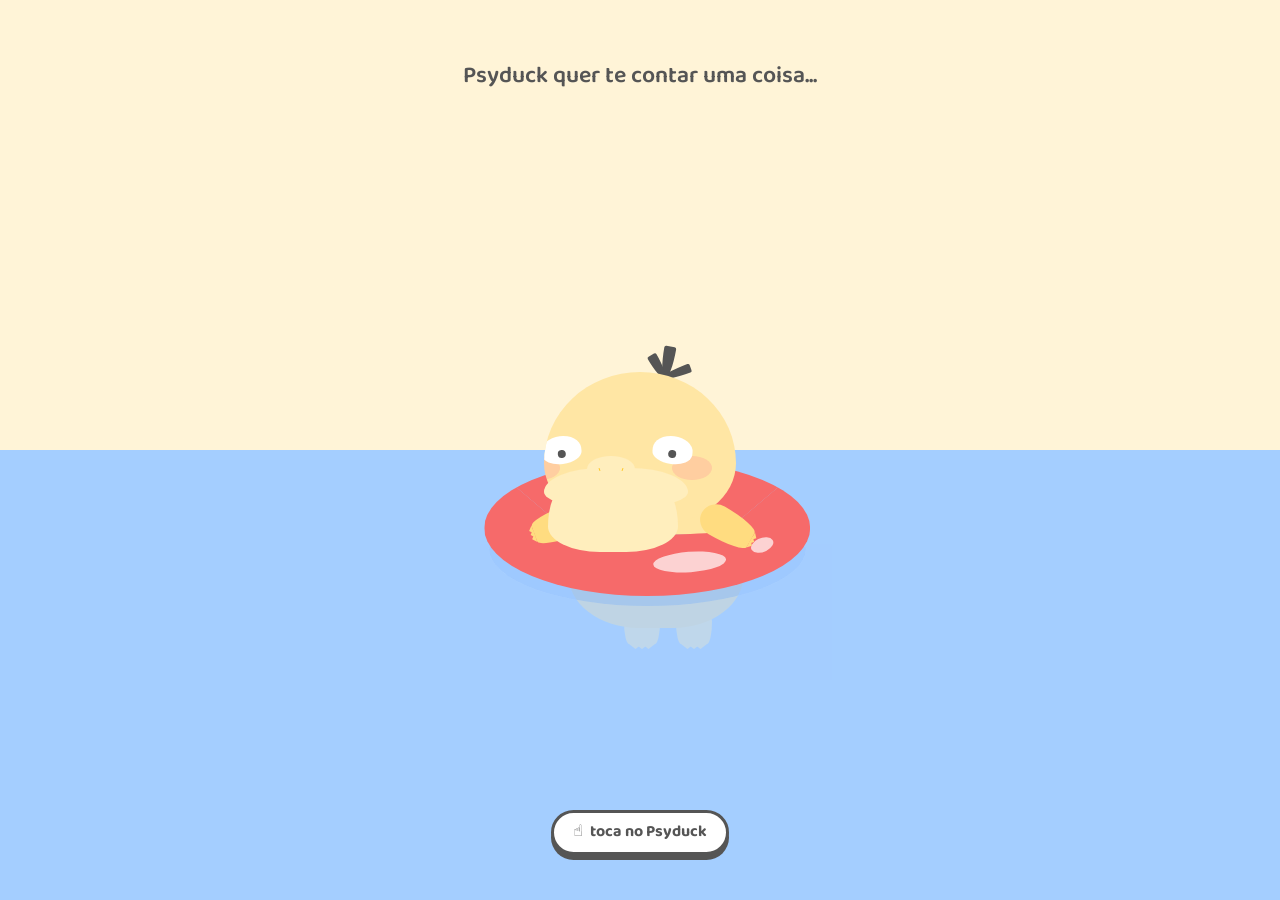
==== toqueaqui/index.html @ a7471b2d "Publica surpresa do Psyduck em toqueaqui" ====
<!doctype html>
<html lang="pt-BR">
<head>
  <meta charset="UTF-8">
  <meta name="viewport" content="width=device-width, initial-scale=1, viewport-fit=cover">
  <meta name="theme-color" content="#fff2b8">
  <title>Uma mensagem do Psyduck</title>
  <link rel="stylesheet" href="style.css">
</head>
<body>
  <main class="scene">
    <p class="intro" id="intro">Psyduck quer te contar uma coisa...</p>
    <div class="container psy" id="psyduck" role="button" tabindex="0" aria-label="Toque no Psyduck para descobrir a mensagem">
      <div class="psy-head">
        <div class="psy-face">
          <div class="psy-eye-wrap"><div class="psy-eye psy-eye-left"></div></div>
          <div class="psy-eye-wrap"><div class="psy-eye psy-eye-right"></div></div>
          <div class="psy-blush psy-blush-left"></div><div class="psy-blush psy-blush-right"></div>
        </div>
        <div class="psy-beak"><div class="psy-beak-nose"></div></div><div class="psy-hair"></div>
      </div>
      <div class="psy-body">
        <div class="psy-arm psy-arm-left"><div class="psy-arm-claw"></div></div>
        <div class="psy-arm psy-arm-right"><div class="psy-arm-claw"></div></div>
        <div class="psy-tube psy-tube-front"></div><div class="psy-tube psy-tube-back"></div><div class="psy-torso"></div>
        <div class="psy-foot psy-foot-left"><div class="psy-foot-web"></div></div>
        <div class="psy-foot psy-foot-right"><div class="psy-foot-web"></div></div>
        <div class="water-magic"></div><div class="water-ripple water-ripple-highlight"></div><div class="water-ripple water-ripple-shadow"></div>
      </div>
      <div class="psy-thoughts psy-thoughts-1"><span class="psy-thoughts-symbol">?</span></div>
      <div class="psy-thoughts psy-thoughts-2"><span class="psy-thoughts-symbol">?</span></div>
    </div>
    <section class="message" id="message" aria-live="polite" aria-hidden="true">
      <span class="message-small">no meio de toda essa confusão...</span>
      <strong>eu te amo</strong><span class="heart" aria-hidden="true">♥</span>
    </section>
    <button class="tap" id="tapButton" type="button"><span class="tap-icon">☝</span> toca no Psyduck</button>
  </main>
  <script src="app.js"></script>
</body>
</html>
---- toqueaqui/style.css ----
@charset "UTF-8";
@import url("https://fonts.googleapis.com/css2?family=Lato:wght@900&display=swap");
@import url("https://fonts.googleapis.com/css2?family=Baloo+2:wght@600;700;800&display=swap");
:root {
  --black: #555;
  --white: #fff;
  --grey: #dedede;
  --primary-color: #ffe6a4;
  --primary-color-dark: rgb(100%, 86.3499245852%, 50.3137254902%);
  --primary-color-tint: rgb(100%, 95.6905839259%, 84.3137254902%);
  --secondary-color: #ffeebd;
  --secondary-color-dark: rgb(100%, 77.8787878788%, 14.1176470588%);
  --secondary-color-tint: rgb(100%, 98.4848484848%, 94.1176470588%);
  --accent-color: #f66a6a;
  --water-color: #a4ceff;
  --blush-color: #ff8394;
}

* {
  box-sizing: border-box;
}

body {
  display: grid;
  place-items: center;
  min-height: 100vh;
  height: 100%;
  background-color: var(--primary-color-tint);
  background-size: 100% 100%;
  background-repeat: no-repeat;
  background-attachment: fixed;
  background-image: linear-gradient(0deg, var(--water-color) 50%, var(--primary-color-tint) 50%);
  font-family: "Lato", sans-serif;
  font-size: 16px;
  line-height: 1;
  color: var(--black);
}

.psy {
  position: relative;
  animation: floaty 5s ease-in-out infinite;
}
.psy-eye {
  border-top-left-radius: 50%;
  border-top-right-radius: 50%;
  border-bottom-right-radius: 50% 40%;
  border-bottom-left-radius: 50% 40%;
  position: absolute;
  z-index: 2;
  top: 4rem;
  height: 1.75rem;
  width: 2.5rem;
  background-color: var(--white);
  transform-origin: center 70%;
  animation: blinky 7s infinite;
}
.psy-eye::before {
  content: "";
  position: absolute;
  top: 50%;
  left: 40%;
  height: 0.5rem;
  width: 0.5rem;
  border-radius: 100%;
  background-color: var(--black);
  transition: transform 0.5s ease-in-out;
}
.psy-eye-left {
  --rotate: -7deg;
  left: -0.125rem;
  transform: rotate(var(--rotate));
}
.psy-eye-right {
  --rotate: 7deg;
  right: 2.75rem;
  transform: rotate(var(--rotate));
}
.psy-blush {
  position: absolute;
  z-index: 1;
  top: 5.25rem;
  height: 1.5rem;
  width: 2.5rem;
  border-radius: 100%;
  background-color: var(--blush-color);
  opacity: 0.25;
}
.psy-blush-left {
  left: -1.5rem;
}
.psy-blush-right {
  right: 1.5rem;
}
.psy-face {
  border-top-left-radius: 50% 60%;
  border-top-right-radius: 50% 60%;
  border-bottom-right-radius: 40%;
  border-bottom-left-radius: 40%;
  position: relative;
  z-index: 2;
  height: 100%;
  width: 100%;
  background-color: var(--primary-color);
  overflow: hidden;
}
.psy-beak {
  border-top-left-radius: 40% 60%;
  border-top-right-radius: 40% 60%;
  border-bottom-right-radius: 40%;
  border-bottom-left-radius: 40%;
  position: absolute;
  z-index: 8;
  bottom: 1rem;
  left: 0;
  height: 2.5rem;
  width: 9rem;
  background-color: var(--secondary-color);
}
.psy-beak::before, .psy-beak::after {
  content: "";
  position: absolute;
  background-color: inherit;
}
.psy-beak::before {
  border-top-left-radius: 50% 80%;
  border-top-right-radius: 50% 80%;
  border-bottom-right-radius: 0.5rem 0;
  border-bottom-left-radius: 0.5rem 0;
  bottom: calc(100% - 0.25rem);
  left: 30%;
  height: 1rem;
  width: 3rem;
}
.psy-beak::after {
  border-top-left-radius: 1rem 60%;
  border-top-right-radius: 1rem 60%;
  border-bottom-right-radius: 40% 40%;
  border-bottom-left-radius: 40% 40%;
  top: 50%;
  left: 0.25rem;
  width: 90%;
  height: 4rem;
}
.psy-beak-nose {
  position: absolute;
  top: 0;
  left: 30%;
  width: 3rem;
}
.psy-beak-nose::before, .psy-beak-nose::after {
  content: "";
  position: absolute;
  top: 0;
  height: 0.1875rem;
  width: 1px;
  background-color: var(--secondary-color-dark);
}
.psy-beak-nose::before {
  left: 0.75rem;
  transform: rotate(-20deg);
}
.psy-beak-nose::after {
  right: 0.75rem;
  transform: rotate(20deg);
}
.psy-hair {
  border-top-left-radius: 0.125rem;
  border-top-right-radius: 0.125rem;
  border-bottom-right-radius: 50% 100%;
  border-bottom-left-radius: 50% 100%;
  position: absolute;
  z-index: 1;
  bottom: calc(100% - 0.375rem);
  left: 60%;
  height: 2rem;
  width: 0.75rem;
  transform-origin: center bottom;
  transform: rotate(10deg);
  background-color: var(--black);
}
.psy-hair::before, .psy-hair::after {
  content: "";
  position: absolute;
  bottom: 0;
  left: 0;
  transform-origin: center bottom;
  border-radius: inherit;
  background-color: inherit;
}
.psy-hair::before {
  height: 80%;
  width: 80%;
  transform: rotate(-40deg);
}
.psy-hair::after {
  height: 90%;
  width: 75%;
  transform: rotate(60deg);
}
.psy-head {
  position: relative;
  z-index: 10;
  height: 9.5rem;
  width: 12rem;
  transition: transform 0.7s ease-in-out;
}
.psy-arm {
  border-top-left-radius: 50% 30%;
  border-top-right-radius: 50% 30%;
  border-bottom-right-radius: 0.5rem 70%;
  border-bottom-left-radius: 0.5rem 70%;
  position: absolute;
  top: 0.75rem;
  height: 3.5rem;
  width: 2rem;
  transform-origin: center 1rem;
  background-color: var(--primary-color-dark);
  transition: transform 0.4s ease-in-out;
}
.psy-arm-claw {
  left: 50%;
  top: 100%;
  transform: translateX(-50%) scaleX(1.1);
}
.psy-arm-claw, .psy-arm-claw::before, .psy-arm-claw::after {
  width: 0;
  height: 0;
  border-style: solid;
  border-width: 0.25rem 0.25rem 0 0.25rem;
  border-color: var(--primary-color-dark) transparent transparent transparent;
  position: absolute;
}
.psy-arm-claw::before, .psy-arm-claw::after {
  content: "";
  top: -0.25rem;
}
.psy-arm-claw::before {
  left: 100%;
}
.psy-arm-claw::after {
  right: 100%;
}
.psy-arm-left {
  z-index: 5;
  left: -0.75rem;
  transform: rotate(70deg);
}
.psy-arm-right {
  z-index: 11;
  right: 0.75rem;
  transform: rotate(-60deg);
}
.psy-foot {
  border-top-left-radius: 50% 30%;
  border-top-right-radius: 50% 30%;
  border-bottom-right-radius: 0.325rem 70%;
  border-bottom-left-radius: 0.325rem 70%;
  position: absolute;
  z-index: 1;
  top: calc(100% - 1rem);
  height: 2rem;
  width: 2.25rem;
  transform-origin: top center;
  background-color: var(--secondary-color);
  animation: swimKick 4s infinite ease-in-out;
}
.psy-foot-web {
  left: 50%;
  top: 100%;
  transform: translateX(-50%) scaleX(1.3);
}
.psy-foot-web, .psy-foot-web::before, .psy-foot-web::after {
  width: 0;
  height: 0;
  border-style: solid;
  border-width: 0.325rem 0.325rem 0 0.325rem;
  border-color: var(--secondary-color) transparent transparent transparent;
  position: absolute;
}
.psy-foot-web::before, .psy-foot-web::after {
  content: "";
  top: -0.325rem;
}
.psy-foot-web::before {
  left: 100%;
}
.psy-foot-web::after {
  right: 100%;
}
.psy-foot-left {
  left: 3.5rem;
  animation-delay: 1s;
}
.psy-foot-right {
  right: 2rem;
}
.psy-tube {
  position: absolute;
  bottom: 15%;
  left: 45%;
  height: var(--tube-height, 10rem);
  width: var(--tube-width, 185%);
  transform: translateX(-50%) scaleY(0.85);
  border-radius: 100%;
  border: 4.5rem solid var(--accent-color);
}
.psy-tube-front {
  z-index: 4;
  border-top-color: transparent;
}
.psy-tube-front::before, .psy-tube-front::after {
  content: "";
  position: absolute;
  background-color: var(--white);
  opacity: 0.7;
}
.psy-tube-front::before {
  right: -2rem;
  top: 1rem;
  height: 1.5rem;
  width: 1rem;
  transform: rotate(60deg);
  border-radius: 100%;
}
.psy-tube-front::after {
  top: 2.25rem;
  right: 0.75rem;
  height: 1.5rem;
  width: 40%;
  transform: rotate(-5deg);
  border-radius: 100%;
}
.psy-tube-back {
  z-index: 1;
  border-color: transparent;
  border-top-color: var(--accent-color);
}
.psy-torso {
  border-top-left-radius: 40% 60%;
  border-top-right-radius: 40% 60%;
  border-bottom-right-radius: 40% 40%;
  border-bottom-left-radius: 40% 40%;
  position: relative;
  z-index: 2;
  height: 100%;
  width: 100%;
  background-color: var(--primary-color);
}
.psy-body {
  position: absolute;
  left: 1.5rem;
  top: calc(100% - 2rem);
  height: 8.5rem;
  width: 11rem;
}
.psy-thoughts {
  position: absolute;
  display: grid;
  place-items: center;
  height: 4rem;
  width: 4rem;
  transition: transform 0.1s ease-in-out;
}
.psy-thoughts::before {
  width: 0;
  height: 0;
  border-style: solid;
  border-width: 0.75rem 0.75rem 0 0.75rem;
  border-color: var(--white) transparent transparent transparent;
  content: "";
  position: absolute;
  top: 100%;
  left: 30%;
}
.psy-thoughts::after {
  content: "";
  position: absolute;
  top: 0;
  left: 0;
  height: 100%;
  width: 100%;
  z-index: 1;
  background-color: var(--white);
  border-radius: 0.25rem;
}
.psy-thoughts-symbol {
  position: relative;
  z-index: 5;
  font-size: 2.25rem;
  font-weight: 900;
}
.psy-thoughts-1 {
  bottom: calc(100% - 0.5rem);
  left: -2.5rem;
  transform-origin: 30% bottom;
  transform: rotate(-30deg) scale(var(--thought-scale-1, 0));
}
.psy-thoughts-1::after {
  transform: perspective(0.5rem) rotateX(2deg) skew(10deg);
}
.psy-thoughts-1 .psy-thoughts-symbol {
  top: 0.25rem;
  transform: rotate(10deg);
}
.psy-thoughts-2 {
  bottom: calc(100% + 3rem);
  left: 1.5rem;
  transform: rotate(5deg) scale(var(--thought-scale-2, 0));
}
.psy-thoughts-2::before {
  top: calc(100% - 0.5rem);
}
.psy-thoughts-2::after {
  transform: perspective(0.5rem) rotateX(-3deg) skewY(5deg);
}
.psy-thoughts-2 .psy-thoughts-symbol {
  top: -0.5rem;
  transform: rotate(-5deg);
}
.psy:hover .psy-eye::before {
  transform: translateY(-0.5rem);
  transition-delay: 0.55s;
}
.psy:hover .psy-head {
  transform: rotate(12deg);
  transition-delay: 0.5s;
}
.psy:hover .psy-arm-left {
  transform: rotate(170deg) translateY(0.625rem);
}
.psy:hover .psy-arm-right {
  transform: rotate(-160deg) translateY(0.625rem);
}
.psy:hover .psy-foot {
  animation-duration: 0.5s;
}
.psy:hover .psy-foot-left {
  animation-delay: 0.125s;
}
.psy:hover .psy-thoughts {
  --thought-scale-1: 1;
  --thought-scale-2: 1;
}
.psy:hover .psy-thoughts-1 {
  transition-delay: 1.5s;
}
.psy:hover .psy-thoughts-2 {
  transition-delay: 2s;
}

.water-magic {
  position: absolute;
  z-index: 3;
  background-color: var(--water-color);
  top: 3.25rem;
  left: -50%;
  height: 100%;
  width: 200%;
  opacity: 0.7;
}
.water-ripple {
  border-top-left-radius: 50% 20%;
  border-top-right-radius: 50% 20%;
  border-bottom-right-radius: 50% 80%;
  border-bottom-left-radius: 50% 80%;
  position: absolute;
  z-index: 3;
  top: 2.625rem;
  left: -45%;
  height: 4.5rem;
  width: 180%;
}
.water-ripple-shadow {
  transform-origin: bottom center;
  background-color: var(--water-color);
  opacity: 0.6;
  mix-blend-mode: multiply;
  animation: floatyInverse 5s ease-in-out infinite;
}
.water-ripple-highlight {
  transform-origin: top center;
  background-color: var(--white);
  opacity: 0.3;
  animation: floatyRipple 5s ease-in-out infinite;
}

@keyframes blinky {
  0%, 9%, 11%, 19%, 21%, 69%, 71%, 100% {
    transform: scaleY(1) rotate(var(--rotate));
  }
  10%, 20%, 70% {
    transform: scaleY(0) rotate(var(--rotate));
  }
}
@keyframes floaty {
  0%, 100% {
    transform: translateY(0);
  }
  50% {
    transform: translateY(0.5rem);
  }
}
@keyframes floatyInverse {
  0%, 100% {
    transform: translateY(0) scaleY(1) scaleX(1);
  }
  50% {
    transform: translateY(-0.3rem) scaleY(0.9) scaleX(1.02);
  }
}
@keyframes floatyRipple {
  0%, 10% {
    transform: scale(0.6);
    opacity: 0.3;
  }
  100% {
    transform: scale(1.5);
    opacity: 0;
  }
}
@keyframes swimKick {
  0%, 100% {
    transform: rotateX(0deg);
  }
  25% {
    transform: rotateX(40deg);
  }
  75% {
    transform: rotateX(-40deg);
  }
}
/* Experiência mobile da versão aprovada — o Psyduck acima permanece original. */
html, body {
  min-height: 100%;
}

body {
  margin: 0;
  overflow: hidden;
  -webkit-tap-highlight-color: transparent;
}

.scene {
  position: relative;
  display: grid;
  justify-items: center;
  align-content: center;
  width: 100%;
  min-height: 100svh;
  padding: max(18px, env(safe-area-inset-top)) 20px max(22px, env(safe-area-inset-bottom));
  isolation: isolate;
}

.intro {
  position: absolute;
  z-index: 30;
  top: max(7svh, 38px);
  margin: 0;
  width: min(90vw, 360px);
  text-align: center;
  font-family: "Baloo 2", system-ui, sans-serif;
  font-size: clamp(1.1rem, 4.7vw, 1.45rem);
  font-weight: 600;
  line-height: 1.15;
  transition: opacity 0.35s ease, transform 0.35s ease;
}

.psy {
  cursor: pointer;
  touch-action: manipulation;
}

.psy:focus-visible {
  outline: 4px solid #5d84d9;
  outline-offset: 10px;
  border-radius: 45%;
}

.tap {
  position: absolute;
  z-index: 30;
  bottom: max(5svh, 25px);
  padding: 11px 19px 12px;
  border: 3px solid var(--black);
  border-radius: 999px;
  color: var(--black);
  background: var(--white);
  box-shadow: 0 5px 0 var(--black);
  font: 700 1rem/1 "Baloo 2", system-ui, sans-serif;
  cursor: pointer;
  transition: transform 0.15s ease, box-shadow 0.15s ease, opacity 0.3s ease;
}

.tap:active {
  transform: translateY(4px);
  box-shadow: 0 1px 0 var(--black);
}

.tap-icon {
  margin-right: 4px;
}

.message {
  position: absolute;
  z-index: 30;
  top: 10svh;
  display: grid;
  justify-items: center;
  width: min(92vw, 430px);
  text-align: center;
  font-family: "Baloo 2", system-ui, sans-serif;
  opacity: 0;
  pointer-events: none;
  transform: translateY(14px) scale(0.92);
}

.message-small {
  font-size: clamp(0.95rem, 4vw, 1.15rem);
}

.message strong {
  color: #e94e6a;
  font-size: clamp(2.75rem, 14vw, 4.7rem);
  line-height: 0.92;
  text-shadow: 3px 3px 0 var(--white);
}

.heart {
  margin-top: 5px;
  color: var(--accent-color);
  font-size: 2rem;
  animation: heartbeat 1s ease-in-out infinite;
}

.psy.confused .psy-eye::before {
  transform: translateY(-0.5rem);
  transition-delay: 0.55s;
}

.psy.confused .psy-head {
  transform: rotate(12deg);
  transition-delay: 0.5s;
}

.psy.confused .psy-arm-left {
  transform: rotate(170deg) translateY(0.625rem);
}

.psy.confused .psy-arm-right {
  transform: rotate(-160deg) translateY(0.625rem);
}

.psy.confused .psy-foot {
  animation-duration: 0.5s;
}

.psy.confused .psy-foot-left {
  animation-delay: 0.125s;
}

.psy.confused .psy-thoughts {
  --thought-scale-1: 1;
  --thought-scale-2: 1;
}

.psy.confused .psy-thoughts-1 {
  transition-delay: 0.1s;
}

.psy.confused .psy-thoughts-2 {
  transition-delay: 0.48s;
}

.scene.revealed .intro, .scene.revealed .tap {
  opacity: 0;
  pointer-events: none;
  transform: translateY(-8px);
}

.scene.revealed .message {
  animation: message-in 0.7s cubic-bezier(0.2, 1.25, 0.3, 1) forwards;
}

.scene.revealed .psy-thoughts {
  opacity: 0;
  transition: opacity 0.35s ease, transform 0.35s ease;
}

.scene.revealed .psy-blush {
  opacity: 0.58;
}

@keyframes message-in {
  to {
    opacity: 1;
    transform: translateY(0) scale(1);
  }
}
@keyframes heartbeat {
  0%, 100% {
    transform: scale(1);
  }
  15% {
    transform: scale(1.2);
  }
  30% {
    transform: scale(1);
  }
}
@media (max-height: 650px) {
  .scene {
    transform: scale(0.85);
  }
  .intro {
    top: 20px;
  }
  .tap {
    bottom: 16px;
  }
  .message {
    top: 24px;
  }
}
@media (prefers-reduced-motion: reduce) {
  *, *::before, *::after {
    animation-duration: 0.01ms !important;
    animation-iteration-count: 1 !important;
    transition-duration: 0.01ms !important;
  }
}

/*# sourceMappingURL=style.css.map */
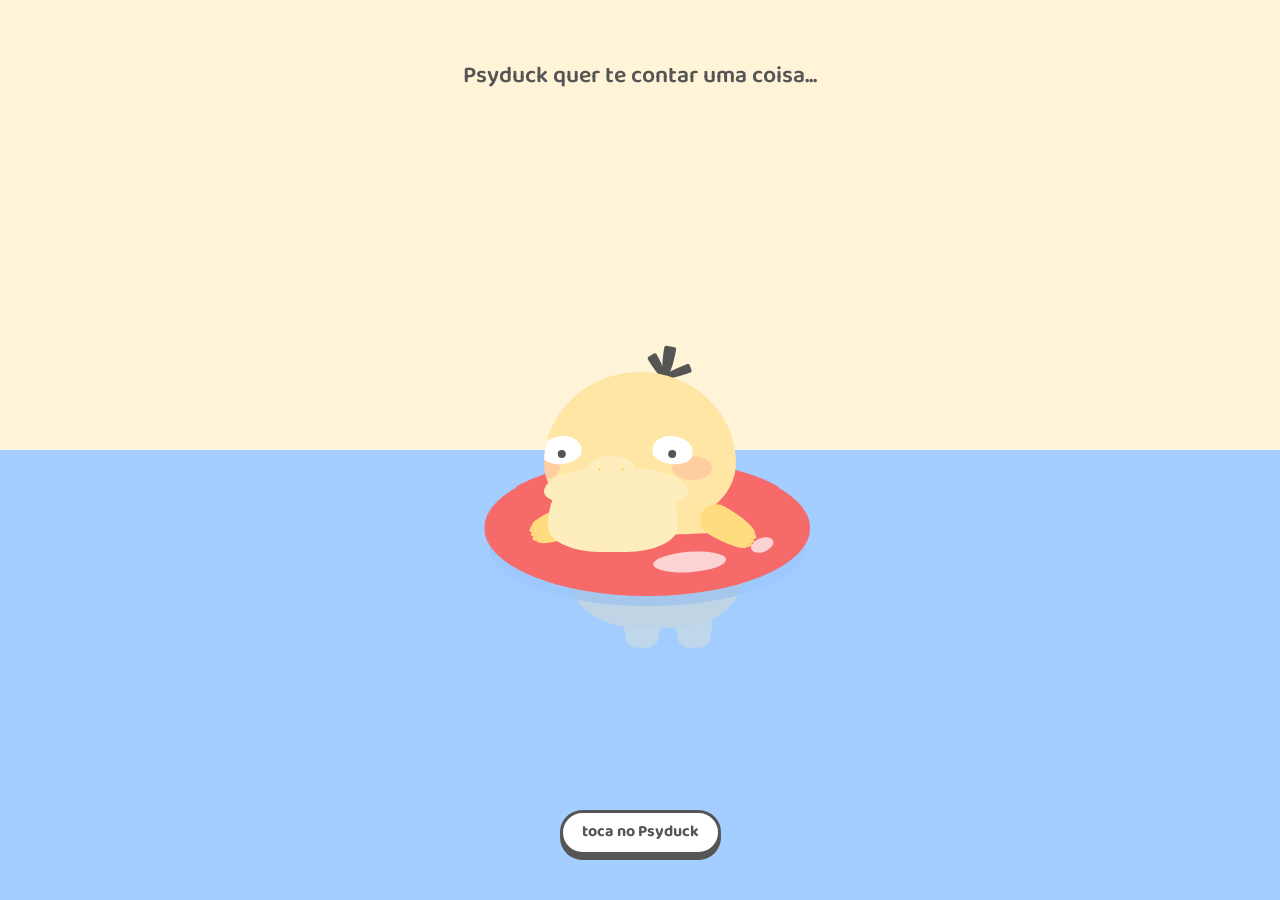
==== commit c2f0708a: "Corrige emenda da boia e remove emoji" ====
--- a/toqueaqui/index.html
+++ b/toqueaqui/index.html
@@ -4,7 +4,11 @@
   <meta charset="UTF-8">
   <meta name="viewport" content="width=device-width, initial-scale=1, viewport-fit=cover">
   <meta name="theme-color" content="#fff2b8">
-  <title>Uma mensagem do Psyduck</title>
+  <title>toqueaqui</title>
+  <meta property="og:title" content="toqueaqui">
+  <meta property="og:type" content="website">
+  <meta name="twitter:card" content="summary">
+  <meta name="twitter:title" content="toqueaqui">
   <link rel="stylesheet" href="style.css">
 </head>
 <body>
@@ -34,7 +38,7 @@
       <span class="message-small">no meio de toda essa confusão...</span>
       <strong>eu te amo</strong><span class="heart" aria-hidden="true">♥</span>
     </section>
-    <button class="tap" id="tapButton" type="button"><span class="tap-icon">☝</span> toca no Psyduck</button>
+    <button class="tap" id="tapButton" type="button">toca no Psyduck</button>
   </main>
   <script src="app.js"></script>
 </body>
--- a/toqueaqui/style.css
+++ b/toqueaqui/style.css
@@ -334,6 +334,7 @@
   z-index: 1;
   border-color: transparent;
   border-top-color: var(--accent-color);
+  transform: translateX(-50%) scaleY(0.86) scaleX(1.008);
 }
 .psy-torso {
   border-top-left-radius: 40% 60%;
